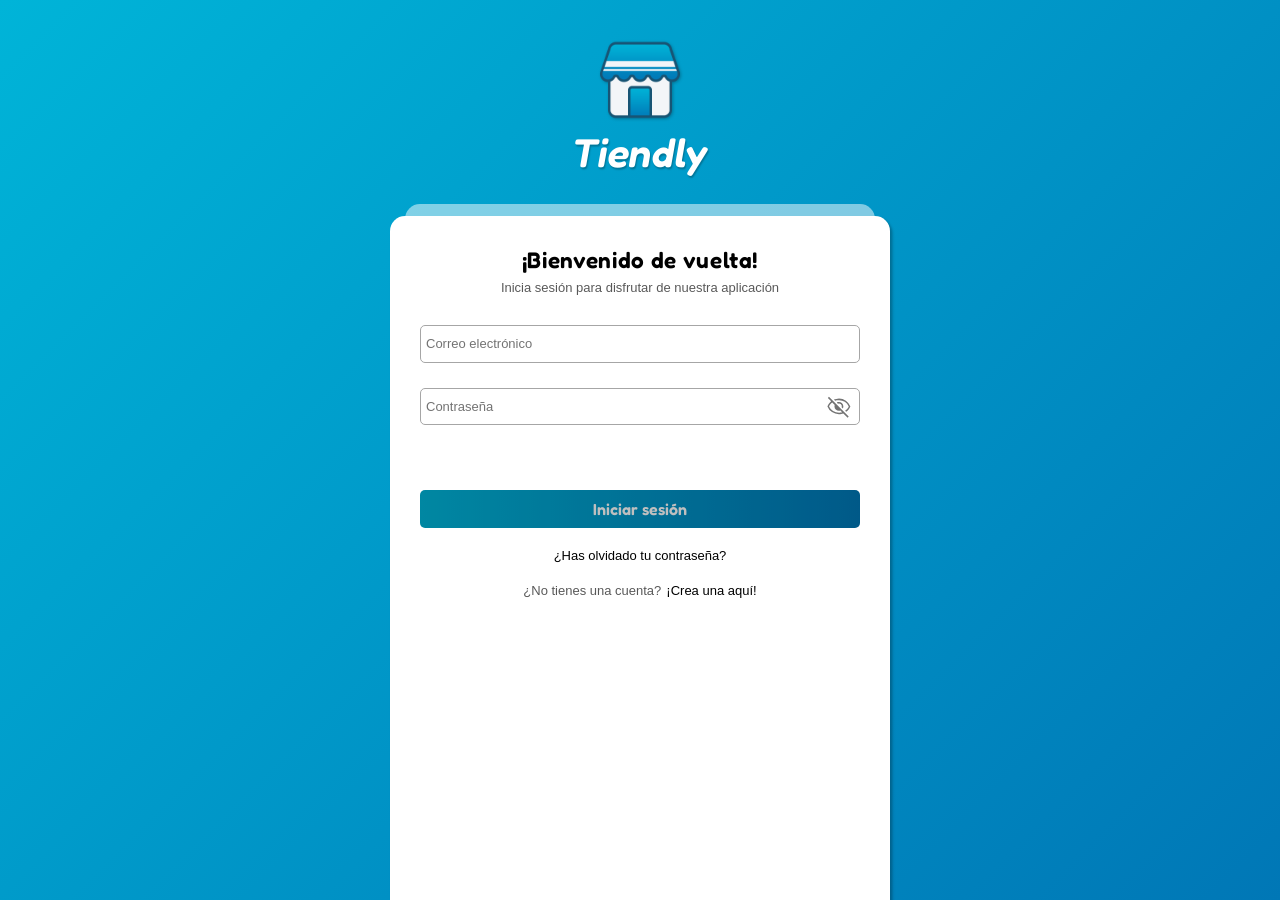
==== index.html @ 73977cdb "feat: Set first product & only show the products from cart's" ====
<!DOCTYPE html>
    <html lang="es">
        <head>
            <!-- Title -->
            <title>Tiendly</title>

            <!-- Icon -->
            <link rel="icon" href="resources/images/tiendly-icon.ico">

            <!-- CSS -->
            <link href="./general/css/vars.css" rel="stylesheet">
            <link href="./general/css/fonts.css" rel="stylesheet">
            <link href="./general/css/html.css" rel="stylesheet">
            <link href="./general/css/styles.css" rel="stylesheet">

            <link href="./sign/css/styles.css" rel="stylesheet">

            <!-- JS -->
            <script src="./sign/js/login.js" type="module"  prefer></script>
            
            <!-- Meta -->
            <meta charset="UTF-8">
            <meta name="viewport" content="width=device-width, initial-scale=1.0, user-scalable=no">
        </head>

        <body>
            <main>
                <!-- Header -->
                <header>
                    <img src="./resources/images/tiendly-icon.png" alt="Tiendly">
                    <h1>Tiendly</h1>
                </header>

                <!-- Form -->
                <form class="fade-in">
                    <!-- Text -->
                    <h2>¡Bienvenido de vuelta!</h2>
                    <p>Inicia sesión para disfrutar de nuestra aplicación</p>

                    <!-- Email -->
                    <div class="this no-touch input-container">
                        <input type="email" id="email" autocomplete="off">
                        <label class="input-label">Correo electrónico</label>
                    </div>

                    <!-- Password -->
                    <div class="this no-touch input-container">
                        <input type="password" id="password" autocomplete="off">
                        <label class="input-label">Contraseña</label>
                        <i class="password hide"></i>
                    </div>

                    <!-- Error text -->
                    <h6 class="error-text" id="error-text">Ha ocurrido un error en el servidor</h6>

                    <!-- Button -->
                    <button class="this no-touch disabled" type="submit" id="login-button">Iniciar sesión</button>

                    <!-- Forgot password -->
                    <div class="text-container">
                        <h3 class="this no-touch" id="forgot-password-text">¿Has olvidado tu contraseña?</h3>
                    </div>
                    
                    <!-- Sign up -->
                    <div class="text-container">
                        <h4>¿No tienes una cuenta?</h4>
                        <h3 class="this no-touch" id="sign-up-text">¡Crea una aquí!</h3>
                    </div>
                </form>
            </main>

            <!-- Top screen -->
            <div class="top-screen"></div>
        </body>
    </html>
---- general/css/vars.css ----
/* Variable of styles */
:root {
    /* Background */
    --bg-color-1: #00B4D8;
    --bg-color-2: #0077B6;
    --bg-color-3: #f3f5f8;

    /* Colors */
    --color-1: #03045E;
    --color-2: #0077B6;
    --color-3: #00B4D8;
    --color-4: #90E0EF;
    --color-5: #CAF0F8;
    --color-6: #1f5a9c;

    /* Button */
    --button-color-1: #00B4D8;
    --button-color-2: #0077B6;

    /* Form */
    --form-color-1: #fff;

    /* Error */
    --error-color: #f00;
    --error-move: 0.25rem;

    /* Success */
    --success-color: #0f0;

    /* Lines password colors */
    --line-password-color-1: #c20000;
    --line-password-color-2: #f74848;
    --line-password-color-3: #f7c848;
    --line-password-color-4: #6bf748;
    --line-password-color-5: #488ef7;

    /* Gray tones */
    --gray-tone-1: hsl(0, 0%, 65%);
    --gray-tone-2: hsl(0, 0%, 45%);
    --gray-tone-3: hsl(0, 0%, 85%);
    --gray-tone-4: hsl(0, 0%, 97.5%);
    --gray-tone-5: hsl(0, 0%, 85%);
    --gray-tone-6: hsl(0, 0%, 75%);
    --gray-tone-7: hsl(0, 0%, 100%);
    --gray-tone-8: hsl(0, 0%, 80%);
    --gray-tone-9: hsl(0, 0%, 92.5%);

    /* Passsword line */
    --line-color-1: hsl(0, 0%, 45%);
    --line-color-2: hsl(0, 0%, 85%);

    /* Input color */
    --input-color-1: hsl(0, 0%, 100%);
    --input-color-2: #1f5a9c;
    --input-color-3: #fff;
    --input-color-4: rgba(255, 255, 255, 0.8);
    --input-color-5: rgba(255, 255, 255, 0.25);

    /* Elements color */
    --element-ui-color-1: hsl(0, 0%, 60%);
    --element-ui-color-2: rgba(0, 0, 0, 0.075);

    /* Effects */
    --border-radius: 0.5rem;

    --box-shadow: 0.25rem 0.25rem 0.25rem rgba(0, 0, 0, 0.25);
    --text-shadow: 0.15rem 0.15rem 0.15rem rgba(0, 0, 0, 0.25);
    --box-shadow-c: 0rem 0rem 0.25rem rgba(0, 0, 0, 0.25);
    --box-shadow-t: -0.25rem -0.25rem 0.25rem rgba(0, 0, 0, 0.25);

    --cubic-bezier: cubic-bezier(0.25, 1.25, 1, 1);
    --cubic-bezier-inverted: cubic-bezier(0.75, -0.5, 1, 0.75);
    
    /* Text colors */
    --text-color-1: hsl(0, 0%, 40%);
    --text-color-2: #0077B6;
    --text-color-3: #000;
    --text-color-4: #000;
    --text-color-5: #1f5a9c;

    /* General vars */
    --general-round: 0.5rem;

    /* Header */
    --header-height: 5rem;

    /* Main */
    --main-animation-speed: 0.3s;

    /* Footer */
    --footer-animation-speed: 0.3s;

    /* UI colors */
    --red: #ff3d3d;
    --green: #6bf748;
    --green-2: #43af28;

    /* Dashboard */
    --dashboard-categories-min-width: 7.5rem;
    --dashboard-products-min-width: 12rem;
    --dashboard-ads-min-width: 35rem;

    --dashboard-margin-width: 1rem;

    /* Product */
    --product-description-max-height: 10rem;

    /* Shop */
    --shop-top-distance: 0rem;

    /* ---------------------------------------------------------------------- */

    /* Original colors (white-theme) */

    /* Background */
    --ocwt-bg-color-1: #00B4D8;
    --ocwt-bg-color-2: #0077B6;
    --ocwt-bg-color-3: #f3f5f8;

    /* Colors */
    --ocwt-color-1: #03045E;
    --ocwt-color-2: #0077B6;
    --ocwt-color-3: #00B4D8;
    --ocwt-color-4: #90E0EF;
    --ocwt-color-5: #CAF0F8;
    --ocwt-color-6: #1f5a9c;

    /* Button */
    --ocwt-button-color-1: #00B4D8;
    --ocwt-button-color-2: #0077B6;

    /* Form */
    --ocwt-form-color-1: #fff;

    /* Gray tones */
    --ocwt-gray-tone-1: hsl(0, 0%, 65%);
    --ocwt-gray-tone-2: hsl(0, 0%, 45%);
    --ocwt-gray-tone-3: hsl(0, 0%, 85%);
    --ocwt-gray-tone-4: hsl(0, 0%, 97.5%);
    --ocwt-gray-tone-5: hsl(0, 0%, 85%);
    --ocwt-gray-tone-6: hsl(0, 0%, 75%);
    --ocwt-gray-tone-7: hsl(0, 0%, 100%);
    --ocwt-gray-tone-8: hsl(0, 0%, 80%);
    --ocwt-gray-tone-9: hsl(0, 0%, 92.5%);
    
    /* Text colors */
    --ocwt-text-color-1: hsl(0, 0%, 40%);
    --ocwt-text-color-2: #0077B6;
    --ocwt-text-color-3: #000;
    --ocwt-text-color-4: #000;
    --ocwt-text-color-5: #1f5a9c;

    /* Input color */
    --ocwt-input-color-1: hsl(0, 0%, 100%);
    --ocwt-input-color-2: #1f5a9c;
    --ocwt-input-color-3: #fff;
    --ocwt-input-color-4: rgba(255, 255, 255, 0.8);
    --ocwt-input-color-5: rgba(255, 255, 255, 0.25);

    /* Element color */
    --ocwt-element-ui-color-1: hsl(0, 0%, 60%);
    --ocwt-element-ui-color-2: rgba(0, 0, 0, 0.075);

    /* ---------------------------------------------------------------------- */

    /* Original colors (dark-theme) */

    /* Background */
    --ocdt-bg-color-1: hsl(190, 100%, 35%);
    --ocdt-bg-color-2: hsl(201, 100%, 10%);
    --ocdt-bg-color-3: #122027;

    /* Colors */
    --ocdt-color-1: #03045E;
    --ocdt-color-2: #185474;
    --ocdt-color-3: #000000;
    --ocdt-color-4: #94b6c5;
    --ocdt-color-5: #000000;
    --ocdt-color-6: #bbd4df;

    /* Button */
    --ocdt-button-color-1: #379fb4;
    --ocdt-button-color-2: #1d6186;

    /* Form */
    --ocdt-form-color-1: hsl(0, 0%, 30%);

    /* Gray tones */
    --ocdt-gray-tone-1: hsl(0, 0%, 0%);
    --ocdt-gray-tone-2: hsl(0, 0%, 0%);
    --ocdt-gray-tone-3: hsl(0, 0%, 0%);
    --ocdt-gray-tone-4: hsl(0, 0%, 40%);
    --ocdt-gray-tone-5: hsl(0, 0%, 20%);
    --ocdt-gray-tone-6: hsl(0, 0%, 60%);
    --ocdt-gray-tone-7: hsl(0, 0%, 100%);
    --ocdt-gray-tone-8: hsl(0, 0%, 25%);
    --ocdt-gray-tone-9: hsl(0, 0%, 42.5%);

    /* Text colors */
    --ocdt-text-color-1: hsl(0, 0%, 90%);
    --ocdt-text-color-2: #b0d3e6;
    --ocdt-text-color-3: #fff;
    --ocdt-text-color-4: #fff;
    --ocdt-text-color-5: #82b1e6;

    /* Input color */
    --ocdt-input-color-1: hsl(0, 0%, 90%);
    --ocdt-input-color-2: hsl(200, 70%, 40%);
    --ocdt-input-color-3: #fff;
    --ocdt-input-color-4: rgba(255, 255, 255, 0.8);
    --ocdt-input-color-5: rgba(255, 255, 255, 0.25);

    /* Element color */
    --ocdt-element-ui-color-1: hsl(0, 0%, 65%);
    --ocdt-element-ui-color-2: rgba(0, 0, 0, 0.4);
}
---- general/css/fonts.css ----
/* Normal font */
@font-face {
    font-family: 'Fredoka';
    src: url('../../resources/fonts/fredoka.ttf') format('truetype');
    font-weight: normal;
}

@font-face {
    font-family: 'Fredoka';
    src: url('../../resources/fonts/fredoka-bold.ttf') format('truetype');
    font-weight: bold;
}
---- general/css/html.css ----
/* Fredoka Font Family */
@font-face {
    font-family: 'Fredoka';
    src: url('../../resources/fonts/fredoka.ttf') format('truetype');
    font-weight: normal;
}

@font-face {
    font-family: 'Fredoka';
    src: url('../../resources/fonts/fredoka-bold.ttf') format('truetype');
    font-weight: bold;
}

/* General styles */
* {
    margin: 0px;
    padding: 0px;

    font-family: sans-serif;
    font-weight: normal;
    font-size: 13px;

    user-select: none;
    -webkit-user-select: none;

    -webkit-user-select: none;
    -moz-user-select: none;
    -ms-user-select: none;

    -webkit-touch-callout: none;
    -webkit-text-size-adjust: none;

    /* Selection */
    &::selection { background: hsl(0, 0%, 85%); }

    /* Hover */
    &:hover { cursor: default; }
}

html {
    height: 100vh;

    font-size: 62.5%;
}

body {
    width: 100vw;
    height: 100vh;

    display: flex;

    justify-content: center;
    align-items: center;

    box-sizing: border-box;

    font-size: 16px;

    overflow: hidden;
}
---- general/css/styles.css ----
/* General styles */

/* No touch */
*.no-touch {
    pointer-events: none;
}

/* Body */
body {
    position: relative;
}

/* Input number */
input[type="number"]::-webkit-outer-spin-button,
input[type="number"]::-webkit-inner-spin-button {
    margin: 0;
    
    -webkit-appearance: none;
}

input[type="number"] {
    appearance: textfield;
    -moz-appearance: textfield;
}

/* Icon */
i {
    height: 100%;

    background: #000;

    aspect-ratio: 1 / 1;

    mask-repeat: no-repeat;
    -webkit-mask-repeat: no-repeat;
    
    mask-size: contain;
    -webkit-mask-size: contain;

    mask-position: center;
    -webkit-mask-position: center;
}

/* Hide */
*.element-hide { display: none !important; }

/* Show */
*.element-show { display: flex !important; }

/* Animation */
*.element-fade-in { animation: element-fade-in 0.5s var(--cubic-bezier) forwards; }

*.element-fade-out { animation: element-fade-out 0.5s var(--cubic-bezier-inverted) forwards; }

/* Main move animation */
@keyframes element-fade-in {
    0% {
        opacity: 0;

        transform: translateY(10rem);
    }

    75% {
        opacity: 1;
        
        transform: translateY(-1rem);
    }

    100% {
        opacity: 1;

        transform: translateY(0rem);
    }
}

@keyframes element-fade-out {
    0% {
        opacity: 1;

        transform: translateY(0rem);
    }

    25% {
        opacity: 1;
        
        transform: translateY(-1rem);
    }

    100% {
        opacity: 0;

        transform: translateY(10rem);
    }
}

/* Input container */
div.input-container {
    width: 100%;
    height: 3.75rem;

    position: relative;

    display: flex;

    justify-content: center;
    align-items: center;

    box-sizing: border-box;

    /* Error animation */
    &.error {
        animation: shake-error 0.6s ease-in-out forwards;

        /* Input */
        & input {
            border: 0.1rem solid var(--error-color);
        }
    }

    /* Success animation */
    &.success {
        /* Input */
        & input {
            border: 0.1rem solid var(--success-color);
        }
    }

    /* Disabled styles */
    &.disabled * {
        pointer-events: none;

        filter: brightness(75%);
    }

    /* Placeholder */
    .input-label {
        margin-left: 0.5rem;

        padding: 0rem 0.5rem 0rem 0.5rem;

        background: linear-gradient(transparent 30%, var(--input-color-1) 30%);

        color: var(--gray-tone-2);

        border-radius: var(--general-round);
        border-top: 0rem solid transparent;
        
        position: absolute;

        top: calc(25% + 0.2rem);
        left: -0.4rem;

        display: flex;

        justify-content: start;
        align-items: center;

        text-align: left;

        transition: transform 0.075s ease-in-out, scale 0.075s ease-in-out;

        pointer-events: none;

        transform-origin: center left;

        /* Color */
        &.change {
            color: hsl(0, 0%, 45%) !important;
        }
    }

    /* Error placeholder */
    &.error .input-label {
        color: var(--error-color) !important;
    }

    /* Input */
    input {
        padding: 0rem 0.5rem;

        width: 100%;
        height: 100%;

        background: var(--input-color-1);
        color: #000;

        border: 0.1rem solid var(--gray-tone-1);
        border-radius: var(--general-round);

        outline: 0.1rem solid transparent;
        
        box-sizing: border-box;

        text-align: left;

        transition: border 0.1s ease-in-out, outline 0.1s ease-in-out;

        /* Input password */
        &[type="password"] {
            padding-right: 4rem;
        }

        /* Hover */
        &:hover:not(.disabled) { cursor: pointer; }

        /* Focus */
        &:focus, &.focus {
            border: 0.1rem solid var(--color-1);
            
            outline: 0.1rem solid var(--color-1);
        }

        /* Placeholder */
        &.hold + .input-label {
            color: var(--color-1);

            scale: 85%;

            transform: translate(1rem, -2.1rem);
        }
    }

    /* Icon */
    i.password {
        --animation-speed: 0.3s;

        background: var(--gray-tone-2);

        position: absolute;

        top: 0rem;
        right: 0.25rem;

        scale: 65%;

        transition: color var(--animation-speed) ease-in-out;

        /* Show */
        &.show {
            mask-image: url('../../resources/icons/eye-open.svg');
            -webkit-mask-image: url('../../resources/icons/eye-open.svg');

            /* Animation */
            &.animation {
                animation: change-eye-show var(--animation-speed) ease-in-out forwards;
            }
        }

        /* Hide */
        &.hide {
            mask-image: url('../../resources/icons/eye-close.svg');
            -webkit-mask-image: url('../../resources/icons/eye-close.svg');

            /* Animation */
            &.animation {
                animation: change-eye-hide var(--animation-speed) ease-in-out forwards;
            }
        }

        /* Hover */
        &:hover { cursor: pointer ;}
    }
}

/* Animation eye */
@keyframes change-eye-show {
    0% {
        background: var(--gray-tone-2);

        scale: 65%;

        mask-image: url('../../resources/icons/eye-close.svg');
        -webkit-mask-image: url('../../resources/icons/eye-close.svg');

        pointer-events: none;
    }

    5% {
        scale: 75%;
    }

    49% {
        mask-image: url('../../resources/icons/eye-close.svg');
        -webkit-mask-image: url('../../resources/icons/eye-close.svg');
    }

    50% {
        scale: 0%;

        mask-image: url('../../resources/icons/eye-open.svg');
        -webkit-mask-image: url('../../resources/icons/eye-open.svg');
    }

    95% {
        scale: 75%;
    }

    100% {
        background: var(--color-1);

        scale: 65%;

        pointer-events: all;
    }
}

@keyframes change-eye-hide {
    0% {
        background: var(--color-1);

        scale: 65%;

        mask-image: url('../../resources/icons/eye-open.svg');
        -webkit-mask-image: url('../../resources/icons/eye-open.svg');

        pointer-events: none;
    }

    5% {
        scale: 75%;
    }

    49% {
        mask-image: url('../../resources/icons/eye-open.svg');
        -webkit-mask-image: url('../../resources/icons/eye-open.svg');
    }

    50% {
        scale: 0%;

        mask-image: url('../../resources/icons/eye-close.svg');
        -webkit-mask-image: url('../../resources/icons/eye-close.svg');
    }

    95% {
        scale: 75%;
    }

    100% {
        background: var(--gray-tone-2);

        scale: 65%;

        pointer-events: all;
    }
}

/* Button */
button {
    width: 100%;
    height: 3.75rem;

    background: linear-gradient(90deg, var(--button-color-1), var(--button-color-2));

    color: #fff;
    
    position: relative;

    border: none;
    border-radius: var(--general-round);

    outline: none;

    display: flex;

    justify-content: center;
    align-items: center;

    box-sizing: border-box;
    box-shadow: 0rem 0rem 0rem transparent;

    font-family: 'fredoka';
    font-weight: bold;
    font-size: 1.6rem;

    transform: translate(0rem, 0rem);
    
    transition: box-shadow 0.1s ease-in-out, transform 0.1s ease-in-out, filter 0.1s ease-in-out;

    overflow: hidden;

    /* Hover */
    &:hover:not(.disabled):not(.semi-disabled):not(.mini-button) {
        cursor: pointer;
    
        box-shadow: var(--box-shadow);

        transform: translate(-0.25rem, -0.25rem);

        animation: glow-brightness 0.5s ease-in-out forwards;

        /* Hover */
        &::before {
            content: '';

            width: 6rem;
            height: 350%;

            background: #fff;

            position: absolute;

            top: -125%;
            left: -12rem;

            transform: rotate(45deg);

            opacity: 0.5;

            pointer-events: none;
            
            mask-image: linear-gradient(90deg, #fff 25%, transparent 25%, transparent 50%, #fff 50%);

            animation: glow-movement 0.5s ease-in-out forwards;
        }
    }

    /* Semi disabled */
    &.semi-disabled {
        pointer-events: none;
        
        filter: brightness(80%);
    }

    /* Disabled */
    &.disabled {
        pointer-events: none;
        
        filter: brightness(75%);
    }
}
                
/* Button animations */
@keyframes glow-movement {
    100% { left: calc(100% + 12rem); }
}

@keyframes glow-brightness {
    0%, 90%, 100% { filter: brightness(100%); }

    50% {
        filter: brightness(115%);
    }
}

/* Error text */
.error-text {
    width: 100%;

    color: var(--error-color);

    text-align: center;

    opacity: 0;

    /* Animation */
    &.show { opacity: 1; }
}

/* Error animation */
@keyframes shake-error {
    0%, 100% {
        opacity: 1;

        transform: translateX(0rem);
    }

    5%, 95% {
        transform: translateX(calc(var(--error-move) / 2));
    }

    10%, 30%, 50%, 70%, 90% {
        transform: translateX(calc(var(--error-move) * -1));
    }

    20%, 40%, 60%, 80% {
        transform: translateX(var(--error-move));
    }
}

/* Load animation */
.load-container {
    padding-top: 1.25rem;

    width: 100%;
    height: 100%;

    background: transparent !important;

    display: flex;

    justify-content: center;
    align-items: center;

    gap: 0.8rem;

    box-sizing: border-box;

    pointer-events: none;

    /* Points */
    & span {
        --button-load-speed: 0.75s;

        height: 0.7rem;

        background: #fff;

        border-radius: 100%;

        aspect-ratio: 1 / 1;

        /* Animations */
        &:nth-child(1) {
            animation: button-load-point-1 var(--button-load-speed) ease-in-out infinite;
        }

        &:nth-child(2),
        &:nth-child(3) {
            animation: button-load-point-2 var(--button-load-speed) ease-in-out infinite;
        }
    }
}

/* Button load animation */
@keyframes button-load-point-1 {
    0% { transform: translate(0rem, 0rem); }

    20% { transform: translate(0rem, -1.25rem); }

    80% { transform: translate(calc((100% + 0.8rem) * 2), -1.25rem); }

    100% { transform: translate(calc((100% + 0.8rem) * 2), 0rem); }
}

@keyframes button-load-point-2 {
    0%, 20% { transform: translateX(0rem); }

    80%, 100% { transform: translate(calc(-100% - 0.8rem)); }
}

/* Top screen */
.top-screen {
    width: 100%;
    height: 100%;

    background: #fff;

    position: absolute;

    top: 0rem;
    left: 0rem;

    box-sizing: border-box;

    opacity: 0;

    pointer-events: none;

    z-index: 1000;

    /* Animation */
    &.show {
        animation: top-screen-show 0.3s ease-in-out forwards;
    }
}

/* Animation */
@keyframes top-screen-show {
    0% { opacity: 0; }

    100% { opacity: 1; }
}

/* Loading effect */
*.loading-effect {
    --loading-screen-width: 4rem;
    --loading-screen-bg-color: 175;
    --loading-screen-rotate: 25deg;

    /* background: rgba(var(--loading-screen-bg-color),
                    var(--loading-screen-bg-color),
                    var(--loading-screen-bg-color),
                    0.5) !important; */
    
    background: linear-gradient(rgba(var(--loading-screen-bg-color),
                    var(--loading-screen-bg-color),
                    var(--loading-screen-bg-color),
                    0.4),
                    rgba(var(--loading-screen-bg-color),
                    var(--loading-screen-bg-color),
                    var(--loading-screen-bg-color),
                    0.8)) !important;
    
    border: 0.1rem solid #fff !important;
            
    backdrop-filter: blur(1rem) !important;

    pointer-events: none;

    animation: loading-brightness-light 2.25s linear infinite;

    /* Shrink */
    &.min-loading { --loading-screen-width: 2.75rem; }

    /* Texts */
    & h1,
    & h2,
    & h3,
    & h4,
    & h5,
    & h6,
    & p { color: rgba(0, 0, 0, 0) !important; }

    /* Hover */
    &:hover { cursor: default; }

    /* Screen */
    &::after {
        content: '';

        width: 100%;
        height: 100%;

        position: absolute;

        top: 0rem;
        left: 0rem;

        opacity: 0.3;

        z-index: 10;
    }

    /* Line */
    &::before {
        content: '';

        width: var(--loading-screen-width);
        height: 300%;

        background: linear-gradient(90deg, hsl(0, 0%, 80%), hsl(0, 0%, 100%));

        position: absolute;

        top: -100%;
        left: -100%;

        transform: rotate(var(--loading-screen-rotate));

        filter: blur(0.5rem);

        opacity: 0.4;

        z-index: 15;

        animation: loading-moving-light 2.25s linear infinite;
    }
}

/* Animation */
@keyframes loading-moving-light {
    0% { left: -160%; }

    75%, 100% { left: 160%; }
}

@keyframes loading-brightness-light {
    0%, 35%, 100% { filter: brightness(100%); }

    45% { filter: brightness(115%); }
}

/* Background */
span.background {
    width: 100%;
    height: 100%;

    min-width: 100%;
    min-height: 100%;

    background: linear-gradient(var(--color-2) 0rem, var(--bg-color-3) 15rem);

    position: absolute;

    top: 0rem;
    left: 0rem;

    pointer-events: none;

    z-index: -1;
}

/* Mini button */
button.mini-button {
    width: 5rem;
    height: 5rem;

    background: var(--color-2);

    border-radius: 100%;

    display: flex;

    justify-content: center;
    align-items: center;

    flex-shrink: 0;

    box-sizing: border-box;
    box-shadow: var(--box-shadow);

    aspect-ratio: 1 / 1;

    overflow: hidden;

    /* Hover effect */
    &:hover { cursor: pointer; }

    /* Icon */
    & i {
        width: 55%;

        background: #fff;

        pointer-events: none;

        /* Favorite */
        &.favorite {
            margin-top: 0.2rem;

            mask-image: url('../../resources/icons/favorite.svg');

            /* Selected */
            &.selected { mask-image: url('../../resources/icons/favorite-fill.svg'); }
        }

        /* Cart */
        &.cart {
            margin-top: 0.2rem;
            margin-left: 0.2rem;
            
            mask-image: url('../../resources/icons/cart.svg');

            /* Selected */
            &.selected { mask-image: url('../../resources/icons/cart-fill.svg'); }
        }
        
        /* Share */
        &.share { mask-image: url('../../resources/icons/share.svg'); }
        
        /* Report */
        &.report { mask-image: url('../../resources/icons/report.svg'); }
        
        /* Arrow */
        &.arrow { mask-image: url('../../resources/icons/back.svg'); }
        
        /* Map */
        &.map { mask-image: url('../../resources/icons/map.svg'); }

        /* Animation */
        &.animate { animation: bounce-in ease-in-out 0.5s forwards; }
    }
}

/* Animation */
@keyframes bounce-in {
    0%, 100% { transform: scale(1, 1); }

    25% { transform: scale(0.85, 1.15); }

    50% { transform: scale(1.15, 0.85); }
    
    75% { transform: scale(0.925, 1.025); }
}
---- sign/css/styles.css ----
/* Styles for background */
body {
    background: linear-gradient(135deg, var(--bg-color-1), var(--bg-color-2));
    
    /* Styles for the form */
    & main {
        width: 100%;
        height: 100%;

        display: flex;

        justify-content: start;
        align-items: center;

        flex-direction: column;

        box-sizing: border-box;

        overflow: hidden;

        /* Sign up */
        &.sign-up {
            overflow-y: auto;
        }

        /* Scroll */
        &.sign-up::-webkit-scrollbar {
            width: 0rem;

            transition: background 0.3s ease-in-out;
        }

        &.sign-up::-webkit-scrollbar-track {
            background: var(--gray-tone-2);
        }

        &.sign-up::-webkit-scrollbar-thumb {
            background: var(--gray-tone-1);

            border-radius: 1rem;
        }

        &.sign-up::-webkit-scrollbar-thumb:hover {
            background: var(--gray-tone-3);

            cursor: pointer;
        }

        /* Header */
        & header {
            margin: 4rem auto;

            width: 100%;

            display: flex;

            justify-content: center;
            align-items: center;

            flex-direction: column;

            gap: 0.75rem;

            box-sizing: border-box;

            /* Animation */
            &.logged {
                animation: logged 0.75s cubic-bezier(0.5, 1.25, 0.5, 1.25) 0.4s forwards;
            }

            /* Icon */
            & img {
                height: 8rem;

                aspect-ratio: 1 / 1;

                filter: drop-shadow(var(--text-shadow));
            }

            /* Title */
            & h1 {
                width: 100%;

                color: #fff;

                text-align: center;
                text-shadow: var(--text-shadow);

                font-family: 'Fredoka', sans-serif;
                font-weight: bold;
                font-size: 4rem;

                transform: skewX(-10deg);
            }
        }

        /* Form */
        & form {
            margin: 0rem 1rem;

            padding: 3rem;

            width: 100%;
            height: 100%;

            max-width: 50rem;

            background: var(--form-color-1);

            position: relative;

            border-radius: 1.5rem 1.5rem 0rem 0rem;

            display: flex;

            justify-content: start;
            align-items: center;

            flex: 1;
            flex-direction: column;

            box-sizing: border-box;
            box-shadow: var(--box-shadow);

            /* Fade animation */
            &.fade-in {
                animation: form-fade-in 0.4s var(--cubic-bezier) forwards;
            }

            &.fade-out {
                animation: form-fade-out 0.4s var(--cubic-bezier-inverted) forwards;
            }

            /* Background effect */
            &::before {
                content: '';

                width: calc(100% + 0rem);
                height: 4rem;

                background: var(--form-color-1);

                position: absolute;

                bottom: -2rem;
                left: 0rem;

                z-index: 20;
            }

            /* Background effect */
            &::after {
                --reduction: 3rem;

                content: '';

                width: calc(100% - var(--reduction));
                height: 100%;

                background: var(--form-color-1);

                position: absolute;

                border-radius: 1.5rem 1.5rem 0rem 0rem;

                top: -1.2rem;
                left: calc(var(--reduction) / 2);

                z-index: -1;

                opacity: 0;
                
                animation: form-fade-in-bg 0.4s var(--cubic-bezier) 0.1s forwards;
            }

            /* Subtitle */
            & h2 {
                margin-bottom: 0.75rem;

                width: 100%;

                color: var(--text-color-3);

                font-family: 'fredoka';
                font-weight: bold;
                font-size: 2.25rem;

                text-align: center;

                letter-spacing: 0.065rem;
            }

            /* Text */
            & p {
                margin-bottom: 3rem;

                color: var(--text-color-3);

                text-align: center;

                opacity: 0.65;
            }

            /* Input */
            & div.input-container {
                margin-bottom: 2.5rem;

                /* Last container (for sign up) */
                &.repassword {
                    margin-bottom: 0rem !important;
                }
            }

            /* Error text */
            & h6 {
                margin-bottom: 2.5rem;
            }

            /* Forgot password */
            & h3 {
                margin: 2.5rem auto 0rem;

                width: 100%;

                color: var(--text-color-3);

                display: flex;

                justify-content: center;
                align-items: center;

                transition: color 0.1s ease-in-out, opacity 0.1s ease-in-out;

                /* Hover */
                &:hover {
                    color: var(--color-1);

                    cursor: pointer;

                    opacity: 1;
                }
            }

            /* Text container */
            .text-container {
                margin-top: 2rem;

                display: flex;

                justify-content: center;
                align-items: center;

                gap: 0.5rem;

                box-sizing: border-box;

                /* Line */
                & * {
                    margin: 0rem;

                    width: inherit;

                    display: flex;

                    justify-content: end;

                    white-space: nowrap;
                }

                /* Align */
                & h3 {
                    color: var(--text-color-3);
                    
                    justify-content: start;
                }

                /* Color */
                & h4 {
                    color: var(--text-color-3);
                    
                    opacity: 0.65;
                }

                /* Hide */
                & *.hide {
                    display: none;
                }
            }

            /* Line password */
            .line-password {
                margin: 1.5rem 0rem 2.5rem;

                width: 100%;
                height: 1rem;

                background: var(--line-color-2);

                position: relative;

                border: 0.1rem solid var(--line-color-1);
                border-radius: 1rem;

                box-sizing: border-box;

                /* Divider */
                &::before {
                    --line-height: 1rem;
                    
                    content: '';

                    width: 0.8rem;
                    height: calc(100% + var(--line-height));

                    background: var(--line-color-2);

                    position: absolute;

                    top: calc(var(--line-height) / -2);
                    left: calc(75% - 0.4rem);
                    
                    border: 0.1rem solid var(--line-color-1);
                    border-radius: 1rem;

                    box-sizing: border-box;

                    z-index: 20;
                }

                /* Line */
                & span {
                    width: 5%;
                    height: 100%;

                    background: var(--line-password-color-1);

                    position: absolute;

                    top: 0rem;
                    left: 0rem;

                    border-radius: 1rem;

                    transition: width 0.25s ease-in-out, background 0.25s ease-in-out;

                    z-index: 10;

                    /* Bottom */
                    &.bottom {
                        width: 25%;

                        background: var(--line-password-color-2);
                    }

                    /* Mid */
                    &.mid {
                        width: 50%;

                        background: var(--line-password-color-3);
                    }

                    /* Top */
                    &.top {
                        width: 75%;

                        background: var(--line-password-color-4);
                    }

                    /* Full */
                    &.full {
                        width: 100%;

                        background: var(--line-password-color-5);
                    }
                }
            }
        }
    }
}

/* Header animation */
@keyframes logged {
    0% {
        transform: translateY(0rem);
    }

    90% {
        transform: translateY(calc(var(--header-center) - 4rem - 100% + 1rem));
    }

    100% {
        transform: translateY(calc(var(--header-center) - 4rem - 100%));
    }
}

/* Form animation */
@keyframes form-fade-in {
    0% {
        opacity: 0;

        transform: translateY(10rem);
    }

    75% {
        opacity: 1;
        
        transform: translateY(-1rem);
    }

    100% {
        opacity: 1;

        transform: translateY(0rem);
    }
}

@keyframes form-fade-out {
    0% {
        opacity: 1;

        transform: translateY(0rem);
    }

    25% {
        opacity: 1;
        
        transform: translateY(-1rem);
    }

    100% {
        opacity: 0;

        transform: translateY(10rem);
    }
}

/* Form animation */
@keyframes form-fade-in-bg {
    0% {
        opacity: 0;

        transform: translateY(10rem);
    }

    80% {
        opacity: 0.5;
        
        transform: translateY(-0.5rem);
    }

    100% {
        opacity: 0.5;

        transform: translateY(0rem);
    }
}
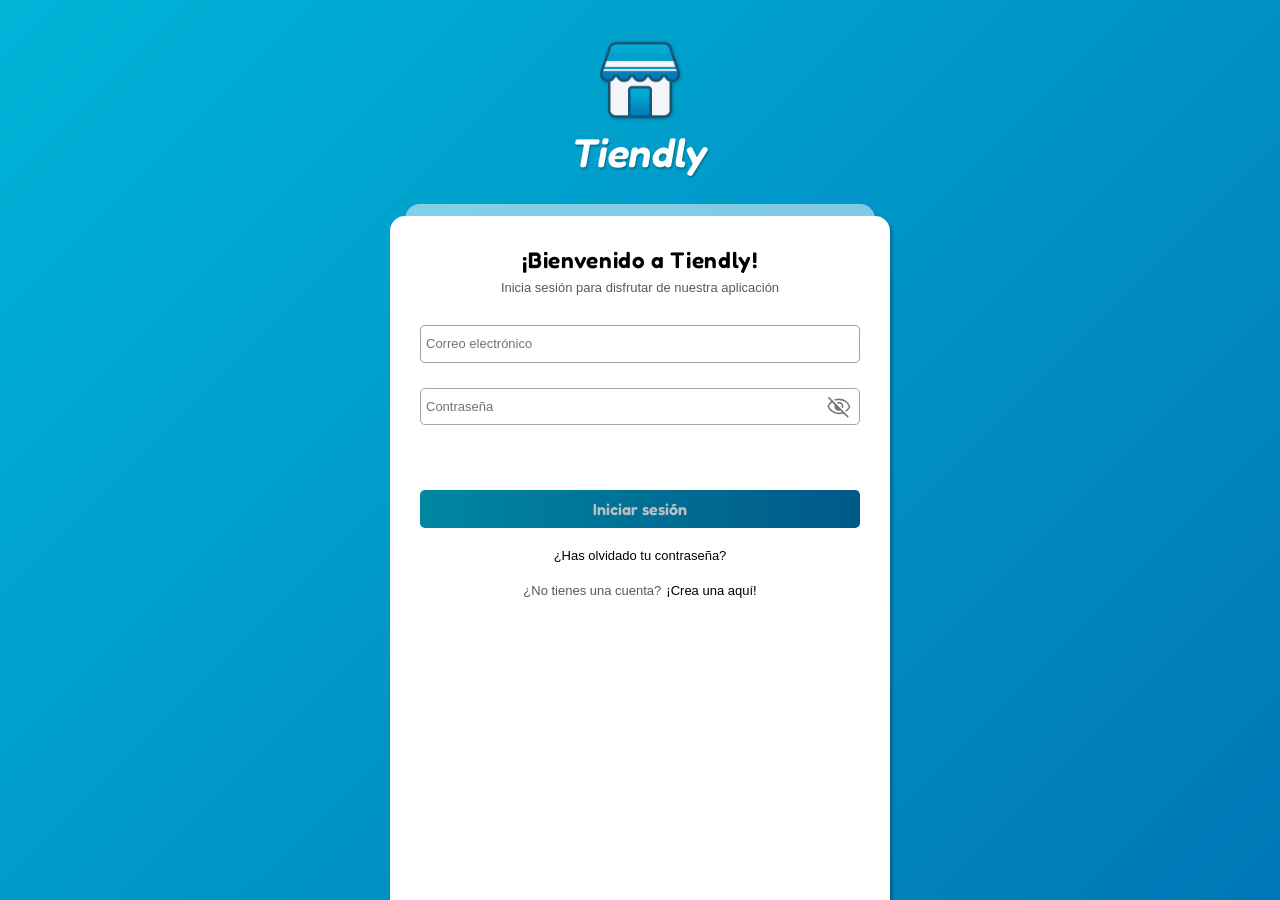
==== commit b0a7f848: "Filters for shops" ====
--- a/index.html
+++ b/index.html
@@ -34,7 +34,7 @@
                 <!-- Form -->
                 <form class="fade-in">
                     <!-- Text -->
-                    <h2>¡Bienvenido de vuelta!</h2>
+                    <h2>¡Bienvenido a Tiendly!</h2>
                     <p>Inicia sesión para disfrutar de nuestra aplicación</p>
 
                     <!-- Email -->
@@ -43,7 +43,7 @@
                         <label class="input-label">Correo electrónico</label>
                     </div>
 
-                    <!-- Password -->
+                    <!-- Password tecla-->
                     <div class="this no-touch input-container">
                         <input type="password" id="password" autocomplete="off">
                         <label class="input-label">Contraseña</label>
